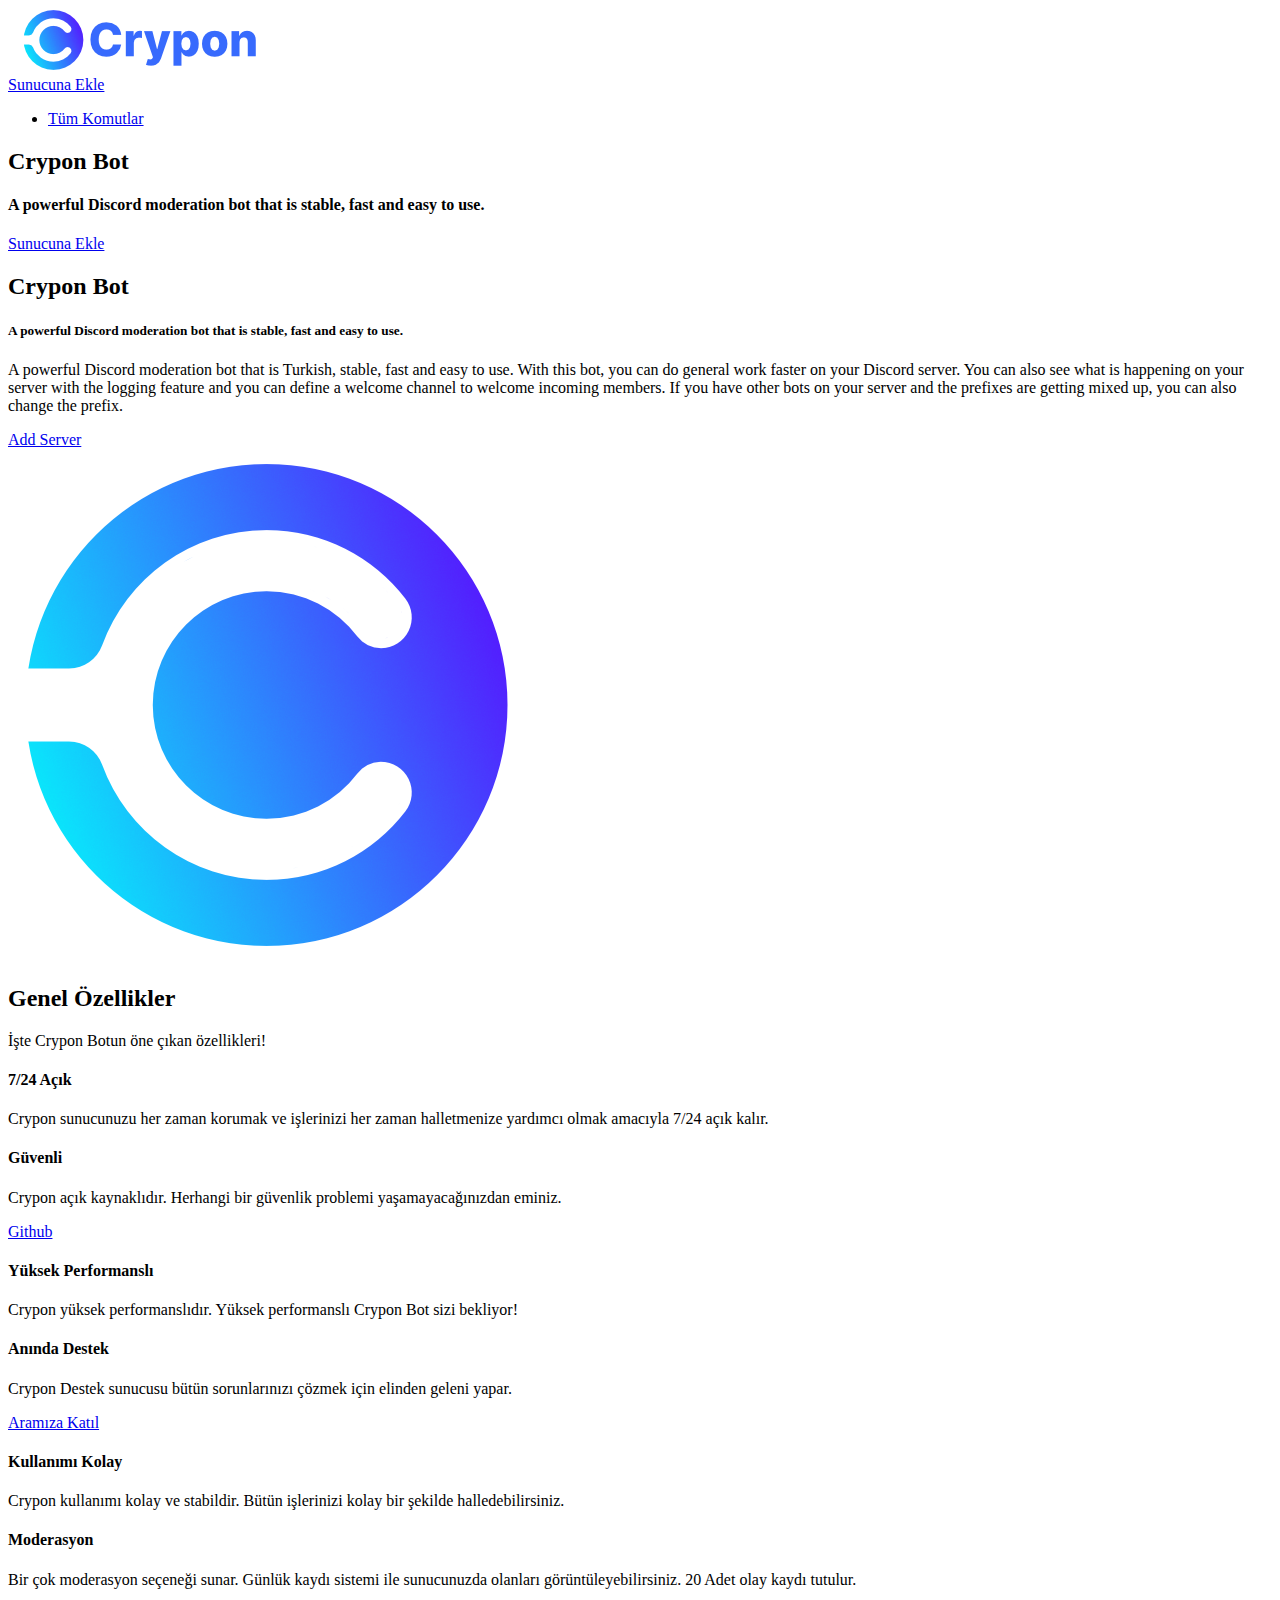
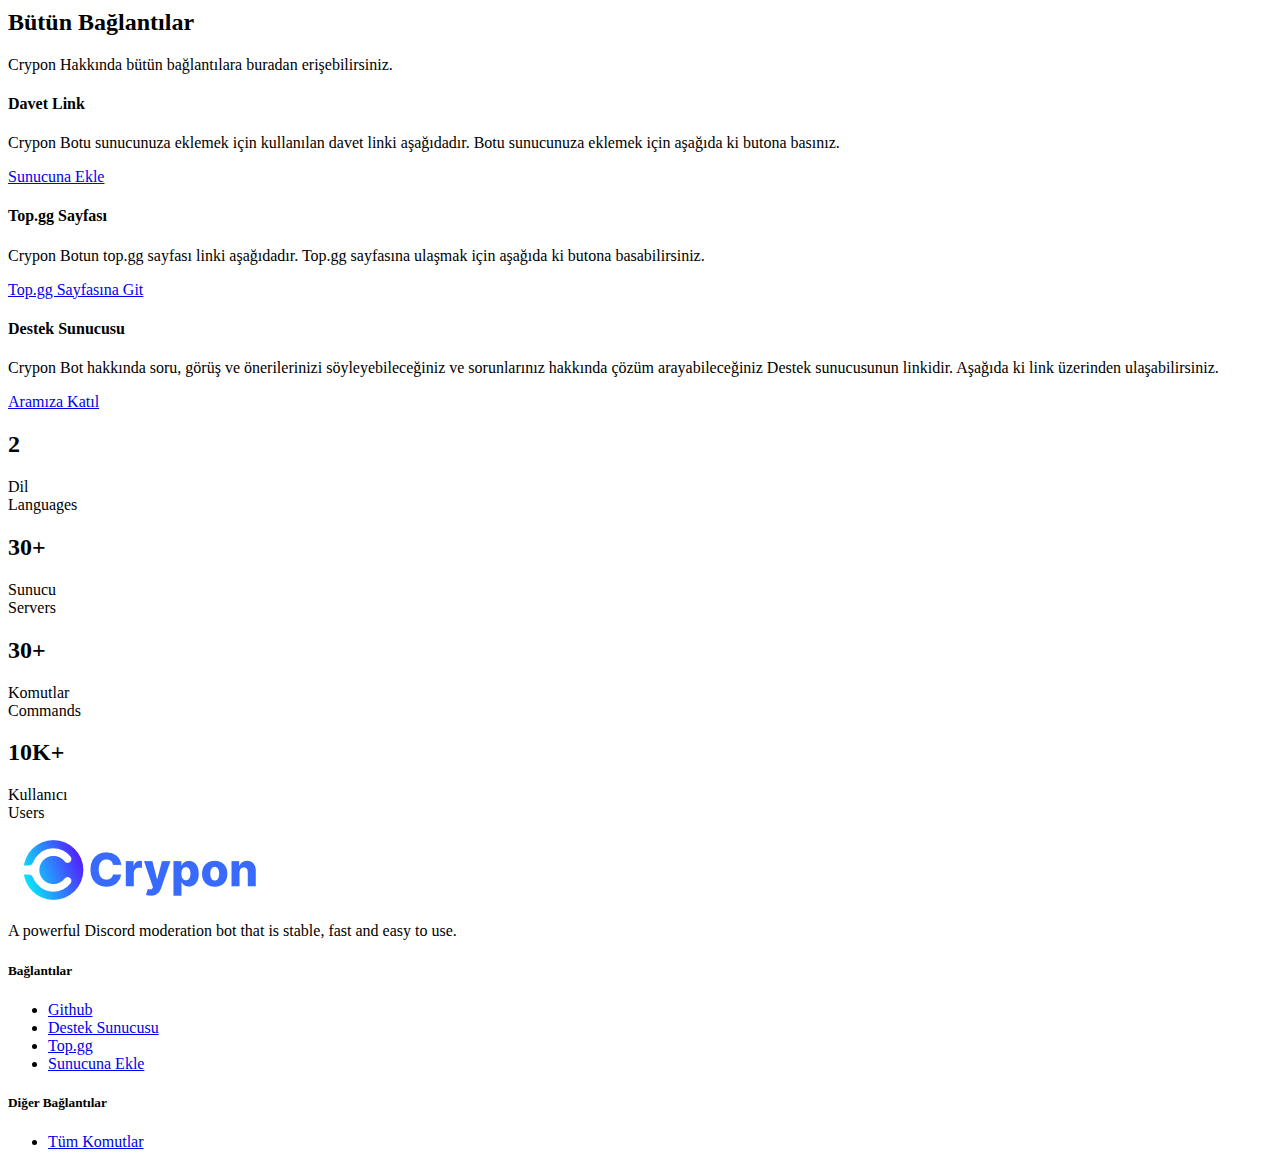
==== index.html @ 503f38f9 "Update index.html" ====
<!DOCTYPE html>
<html lang="tr">

<head>
	<title>Crypon </title>
	<meta charset="UTF-8">
	<meta name="description" content="Crypon Discord moderation bot web site">
	<meta name="author" content="Ali Yasin">
	<meta name="keywords" content="crypon, discordjs, discord, bot, discordbot, cryponbot, crypondiscordbot, cryponbotdiscord, discordjsbot, discordjsbot, crypondiscordjsbot", "discord-moderation-bot", "discord-moderation", "moderation-discord-bot">
	<meta name="viewport" content="width=device-width, initial-scale=1.0">
	<!-- Favicon -->
	<link href="img/favicon.ico" rel="shortcut icon" />

	<!-- Google Fonts -->
	<link href="https://fonts.googleapis.com/css?family=Lato" rel="stylesheet">

	<!-- Stylesheets -->
	<link rel="stylesheet" href="css/bootstrap.min.css" />
	<link rel="stylesheet" href="css/font-awesome.min.css" />
	<link rel="stylesheet" href="css/themify-icons.css" />
	<link rel="stylesheet" href="css/animate.css" />
	<link rel="stylesheet" href="css/owl.carousel.css" />
	<link rel="stylesheet" href="css/style.css" />


	<!--[if lt IE 9]>
	  <script src="https://oss.maxcdn.com/html5shiv/3.7.2/html5shiv.min.js"></script>
	  <script src="https://oss.maxcdn.com/respond/1.4.2/respond.min.js"></script>
	<![endif]-->

</head>

<body>
	<!-- Page Preloder -->
	<div id="preloder">
		<div class="loader"></div>
	</div>

	<!-- Header section -->
	<header class="header-section clearfix">
		<div class="container-fluid">
			<a href="index.html" class="site-logo">
				<img src="img/logo.png" alt="">
			</a>
			<div class="responsive-bar"><i class="fa fa-bars"></i></div>
			<a href="https://discord.com/oauth2/authorize?client_id=815184711416152094&scope=bot&permissions=8"
				class="site-btn">Sunucuna Ekle</a>
			<nav class="main-menu">
				<ul class="menu-list">
					<li><a href="komutlar.html">Tüm Komutlar</a></li>
				</ul>
			</nav>
		</div>
	</header>
	<!-- Header section end -->


	<!-- Hero section -->
	<section class="hero-section">
		<div class="container">
			<div class="row">
				<div class="col-md-6 hero-text">
					<h2><span>Crypon Bot</span><br></h2>
					<h4>A powerful Discord moderation bot that is stable, fast and easy to use.</h4>
					<form class="hero-subscribe-from">
						<a href="https://discord.com/oauth2/authorize?client_id=815184711416152094&scope=bot&permissions=8"
							class="site-btn sb-gradients">Sunucuna Ekle</a>
					</form>
				</div>
				<div class="col-md-6">
				</div>
			</div>
		</div>
	</section>
	<!-- Hero section end -->


	<!-- About section -->
	<section class="about-section spad">
		<div class="container">
			<div class="row">
				<div class="col-lg-4 offset-lg-6 about-text">
					<h2>Crypon Bot</h2>
					<h5>A powerful Discord moderation bot that is stable, fast and easy to use.</h5>
					<p>A powerful Discord moderation bot that is Turkish, stable, fast and easy to use. With this bot,
						you can do general work faster on your Discord server. You can also see what is happening on
						your server with the logging feature and you can define a welcome channel to welcome incoming
						members. If you have other bots on your server and the prefixes are getting mixed up, you can
						also change the prefix.</p>
					<a href="https://discord.com/oauth2/authorize?client_id=815184711416152094&scope=bot&permissions=8"
						class="site-btn sb-gradients sbg-line mt-5">Add Server</a>
				</div>
			</div>
			<div class="about-img">
				<img src="img/about-img.png" alt="">
			</div>
		</div>
	</section>
	<!-- About section end -->


	<!-- Features section -->
	<section class="features-section spad gradient-bg">
		<div class="container text-white">
			<div class="section-title text-center">
				<h2>Genel Özellikler</h2>
				<p>İşte Crypon Botun öne çıkan özellikleri!</p>
			</div>
			<div class="row">
				<!-- feature -->
				<div class="col-md-6 col-lg-4 feature">
					<i class="ti-mobile"></i>
					<div class="feature-content">
						<h4>7/24 Açık</h4>
						<p>Crypon sunucunuzu her zaman korumak ve işlerinizi her zaman halletmenize yardımcı olmak
							amacıyla 7/24 açık kalır. </p>
					</div>
				</div>
				<!-- feature -->
				<div class="col-md-6 col-lg-4 feature">
					<i class="ti-shield"></i>
					<div class="feature-content">
						<h4>Güvenli</h4>
						<p>Crypon açık kaynaklıdır. Herhangi bir güvenlik problemi yaşamayacağınızdan eminiz.</p>
						<a href="https://github.com/aliyasiny65/crypon-discord-bot" class="readmore">Github</a>
					</div>
				</div>
				<!-- feature -->
				<div class="col-md-6 col-lg-4 feature">
					<i class="ti-wallet"></i>
					<div class="feature-content">
						<h4>Yüksek Performanslı</h4>
						<p>Crypon yüksek performanslıdır. Yüksek performanslı Crypon Bot sizi bekliyor! </p>
					</div>
				</div>
				<!-- feature -->
				<div class="col-md-6 col-lg-4 feature">
					<i class="ti-headphone-alt"></i>
					<div class="feature-content">
						<h4>Anında Destek</h4>
						<p>Crypon Destek sunucusu bütün sorunlarınızı çözmek için elinden geleni yapar. </p>
						<a href="https://discord.gg/AHfPcmjVpH" class="readmore">Aramıza Katıl</a>
					</div>
				</div>
				<!-- feature -->
				<div class="col-md-6 col-lg-4 feature">
					<i class="ti-reload"></i>
					<div class="feature-content">
						<h4>Kullanımı Kolay</h4>
						<p>Crypon kullanımı kolay ve stabildir. Bütün işlerinizi kolay bir şekilde halledebilirsiniz.
						</p>
					</div>
				</div>
				<!-- feature -->
				<div class="col-md-6 col-lg-4 feature">
					<i class="ti-panel"></i>
					<div class="feature-content">
						<h4>Moderasyon</h4>
						<p>Bir çok moderasyon seçeneği sunar. Günlük kaydı sistemi ile sunucunuzda olanları
							görüntüleyebilirsiniz. 20 Adet olay kaydı tutulur. </p>
					</div>
				</div>
			</div>
		</div>
	</section>
	<!-- Features section end -->


	<!-- Process section -->
	<section class="process-section spad">
		<div class="container">
			<div class="section-title text-center">
				<h2>Bütün Bağlantılar</h2>
				<p>Crypon Hakkında bütün bağlantılara buradan erişebilirsiniz. </p>
			</div>
			<div class="row">
				<div class="col-md-4 process">
					<div class="process-step">
						<h4>Davet Link</h4>
						<p>Crypon Botu sunucunuza eklemek için kullanılan davet linki aşağıdadır. Botu sunucunuza
							eklemek için aşağıda ki butona basınız. </p>
						<a href="https://discord.com/oauth2/authorize?client_id=815184711416152094&scope=bot&permissions=8"
							class="site-btn sb-gradients sbg-line mt-5">Sunucuna Ekle</a>
					</div>
				</div>
				<div class="col-md-4 process">
					<div class="process-step">
						<h4>Top.gg Sayfası</h4>
						<p>Crypon Botun top.gg sayfası linki aşağıdadır. Top.gg sayfasına ulaşmak için aşağıda ki butona
							basabilirsiniz. </p>
						<a href="https://top.gg/bot/815184711416152094"
							class="site-btn sb-gradients sbg-line mt-5">Top.gg Sayfasına Git</a>
					</div>
				</div>
				<div class="col-md-4 process">
					<div class="process-step">
						<h4>Destek Sunucusu</h4>
						<p>Crypon Bot hakkında soru, görüş ve önerilerinizi söyleyebileceğiniz ve sorunlarınız hakkında
							çözüm arayabileceğiniz Destek sunucusunun linkidir. Aşağıda ki link üzerinden
							ulaşabilirsiniz.</p>
						<a href="https://discord.gg/AHfPcmjVpH" class="site-btn sb-gradients sbg-line mt-5">Aramıza
							Katıl</a>
					</div>
				</div>
			</div>
		</div>
	</section>
	<!-- Process section end -->


	<!-- Fact section -->
	<section class="fact-section gradient-bg">
		<div class="container">
			<div class="row">
				<div class="col-sm-6 col-md-6 col-lg-3">
					<div class="fact">
						<h2>2</h2>
						<p>Dil <br> Languages</p>
						<i class="ti-basketball"></i>
					</div>
				</div>
				<div class="col-sm-6 col-md-6 col-lg-3">
					<div class="fact">
						<h2>30+</h2>
						<p>Sunucu <br> Servers</p>
						<i class="ti-panel"></i>
					</div>
				</div>
				<div class="col-sm-6 col-md-6 col-lg-3">
					<div class="fact">
						<h2>30+</h2>
						<p>Komutlar <br> Commands</p>
						<i class="ti-stats-up"></i>
					</div>
				</div>
				<div class="col-sm-6 col-md-6 col-lg-3">
					<div class="fact">
						<h2>10K+</h2>
						<p>Kullanıcı <br> Users</p>
						<i class="ti-user"></i>
					</div>
				</div>
			</div>
		</div>
	</section>
	<!-- Fact section end -->

	<!-- Footer section -->
	<footer class="footer-section">
		<div class="container">
			<div class="row spad">
				<div class="col-md-4 col-lg-3 footer-widget">
					<img src="img/logo.png" class="mb-5" alt="">
					<p>A powerful Discord moderation bot that is stable, fast and easy to use.</p>
				</div>
				<div class="col-md-6 col-lg-2 offset-lg-1 footer-widget">
					<h5 class="widget-title">Bağlantılar</h5>
					<ul>
						<li><a href="https://github.com/aliyasiny65/crypon-discord-bot">Github</a></li>
						<li><a href="https://discord.gg/AHfPcmjVpH">Destek Sunucusu</a></li>
						<li><a href="https://top.gg/bot/815184711416152094">Top.gg</a></li>
						<li><a
								href="https://discord.com/oauth2/authorize?client_id=815184711416152094&scope=bot&permissions=8">Sunucuna
								Ekle</a></li>
					</ul>
				</div>
				<div class="col-md-6 col-lg-2 offset-lg-1 footer-widget">
					<h5 class="widget-title">Diğer Bağlantılar</h5>
					<ul>
						<li><a href="komutlar.html">Tüm Komutlar</a></li>
					</ul>
				</div>
			</div>
		</div>
		</div>
	</footer>


	<!--====== Javascripts & Jquery ======-->
	<script src="js/jquery-3.2.1.min.js"></script>
	<script src="js/owl.carousel.min.js"></script>
	<script src="js/main.js"></script>
</body>

</html>
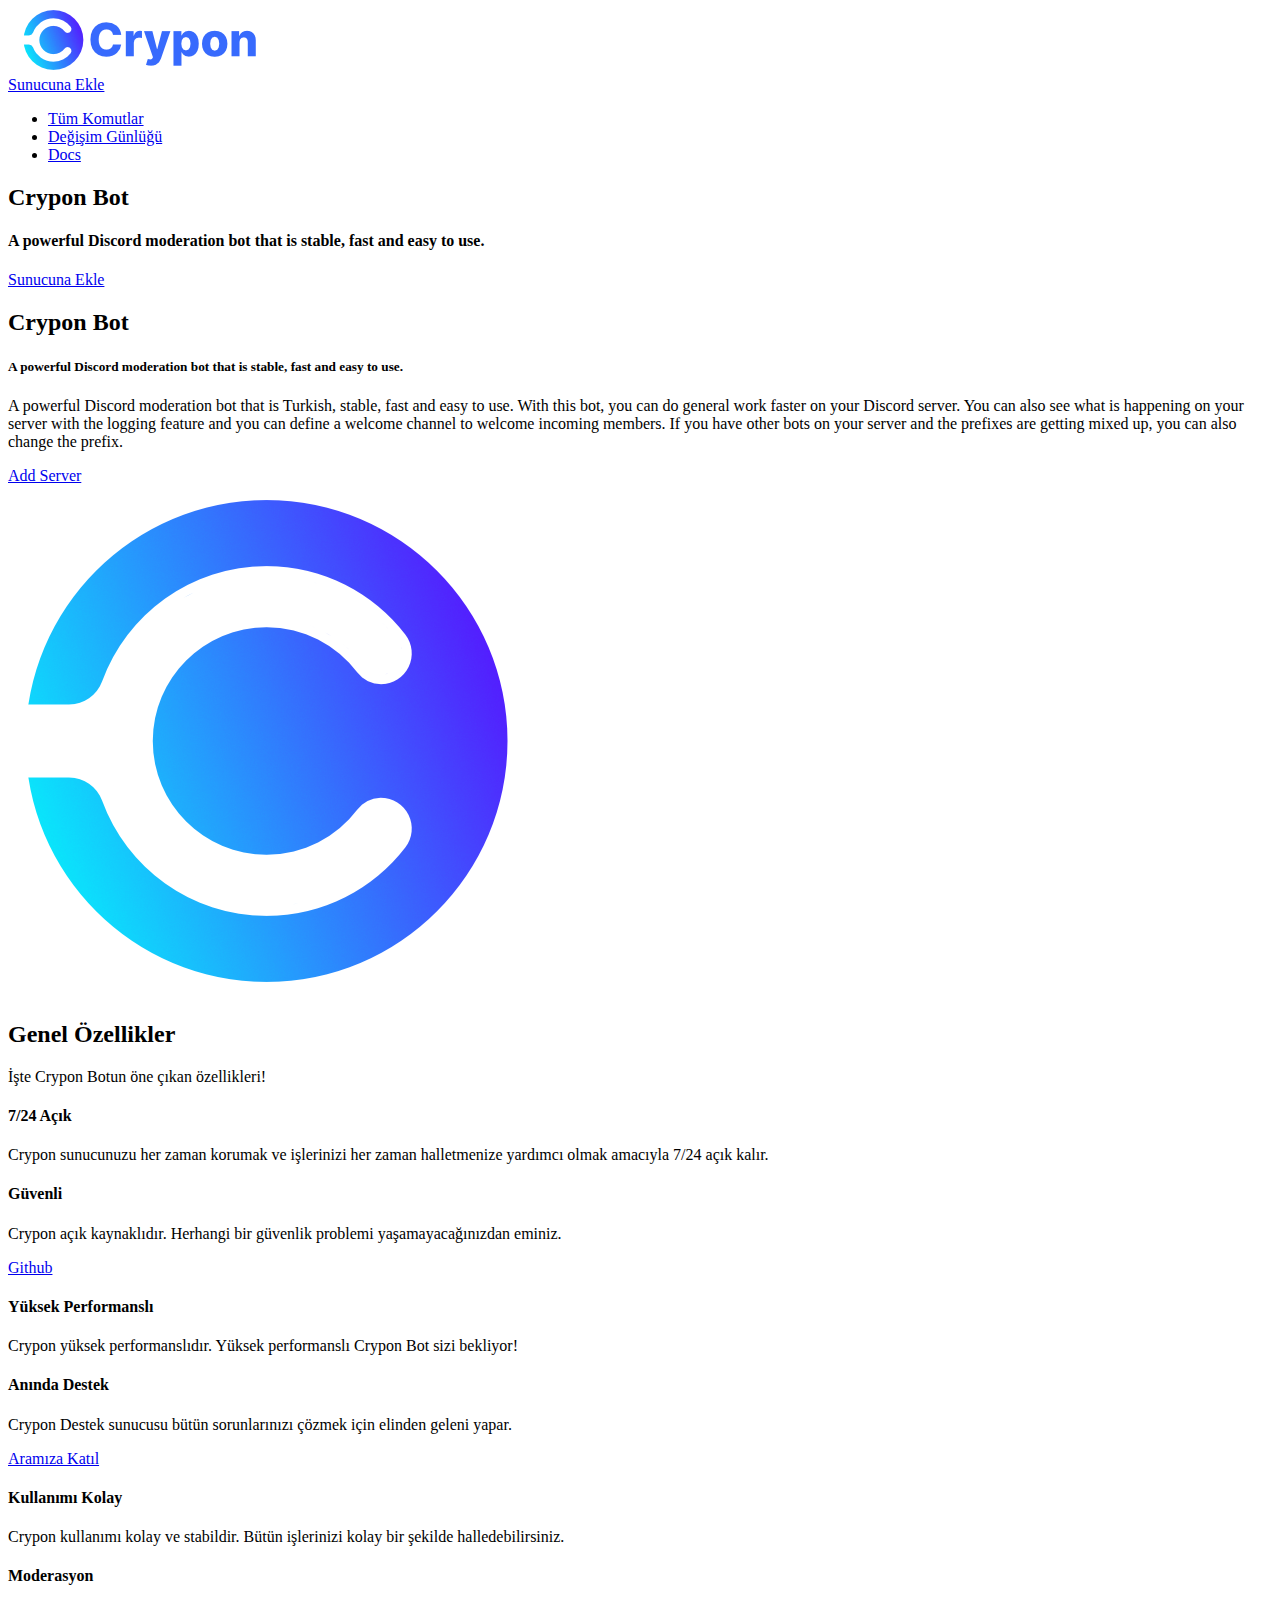
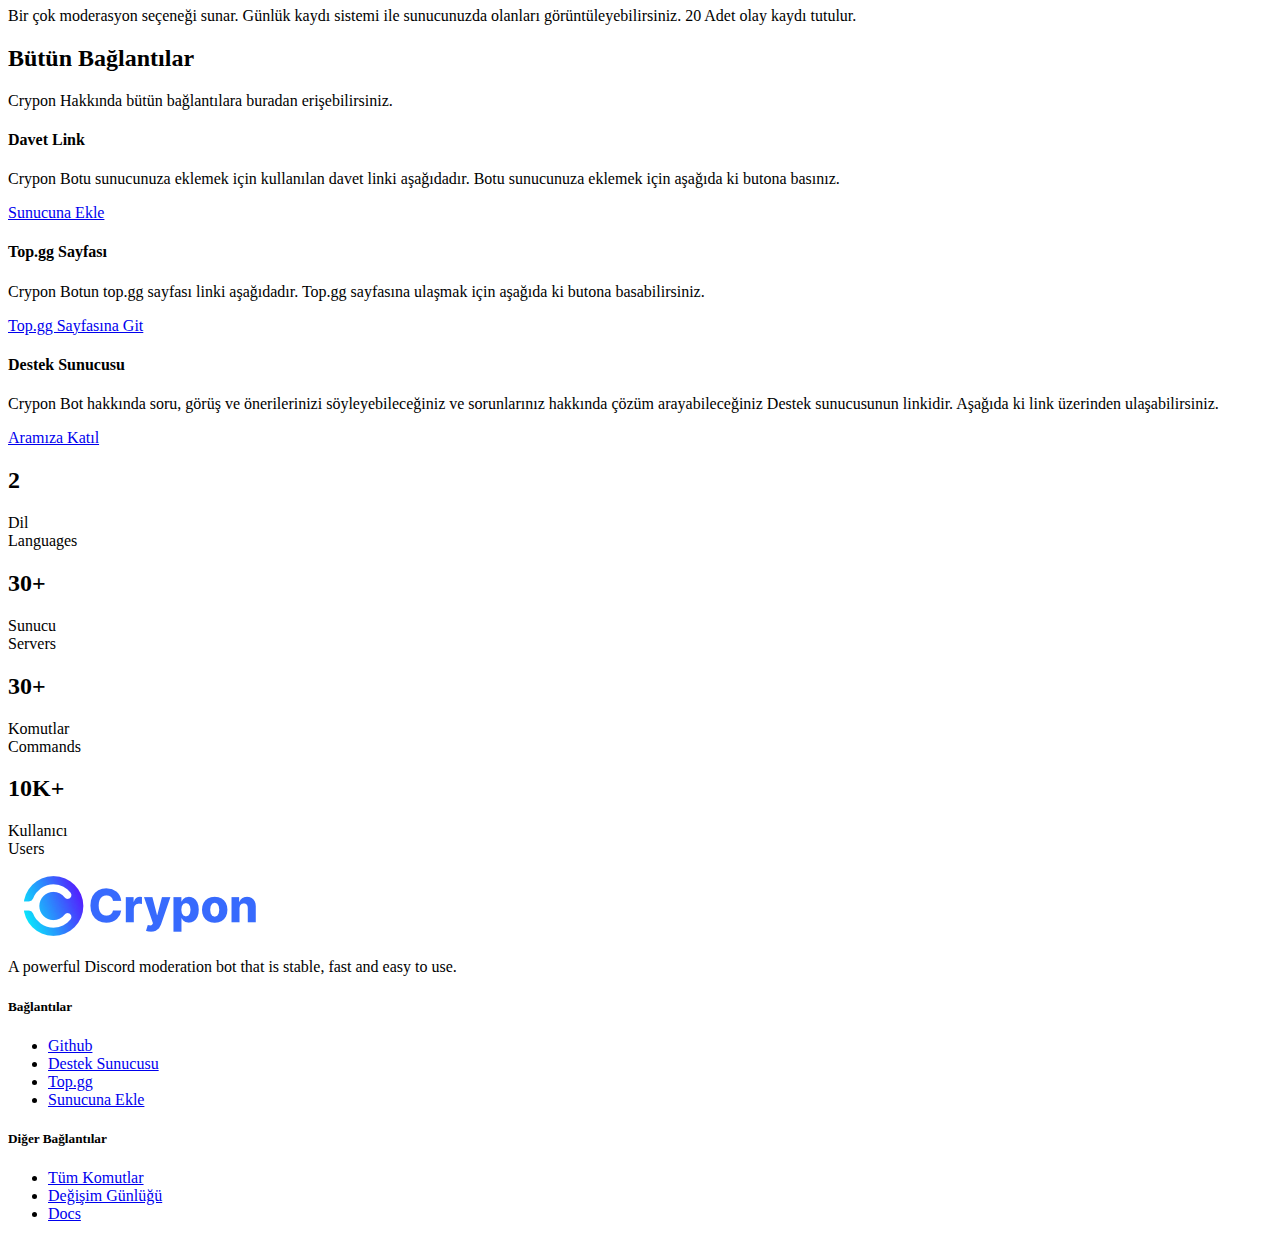
==== commit 6e64a6dd: "Update index.html" ====
--- a/index.html
+++ b/index.html
@@ -48,6 +48,8 @@
 			<nav class="main-menu">
 				<ul class="menu-list">
 					<li><a href="komutlar.html">Tüm Komutlar</a></li>
+					<li><a href="yenilikler.html">Değişim Günlüğü</a></li>
+					<li><a href="docs.html">Docs</a></li>
 				</ul>
 			</nav>
 		</div>
@@ -268,6 +270,8 @@
 					<h5 class="widget-title">Diğer Bağlantılar</h5>
 					<ul>
 						<li><a href="komutlar.html">Tüm Komutlar</a></li>
+						<li><a href="yenilikler.html">Değişim Günlüğü</a></li>
+						<li><a href="docs.html">Docs</a></li>
 					</ul>
 				</div>
 			</div>
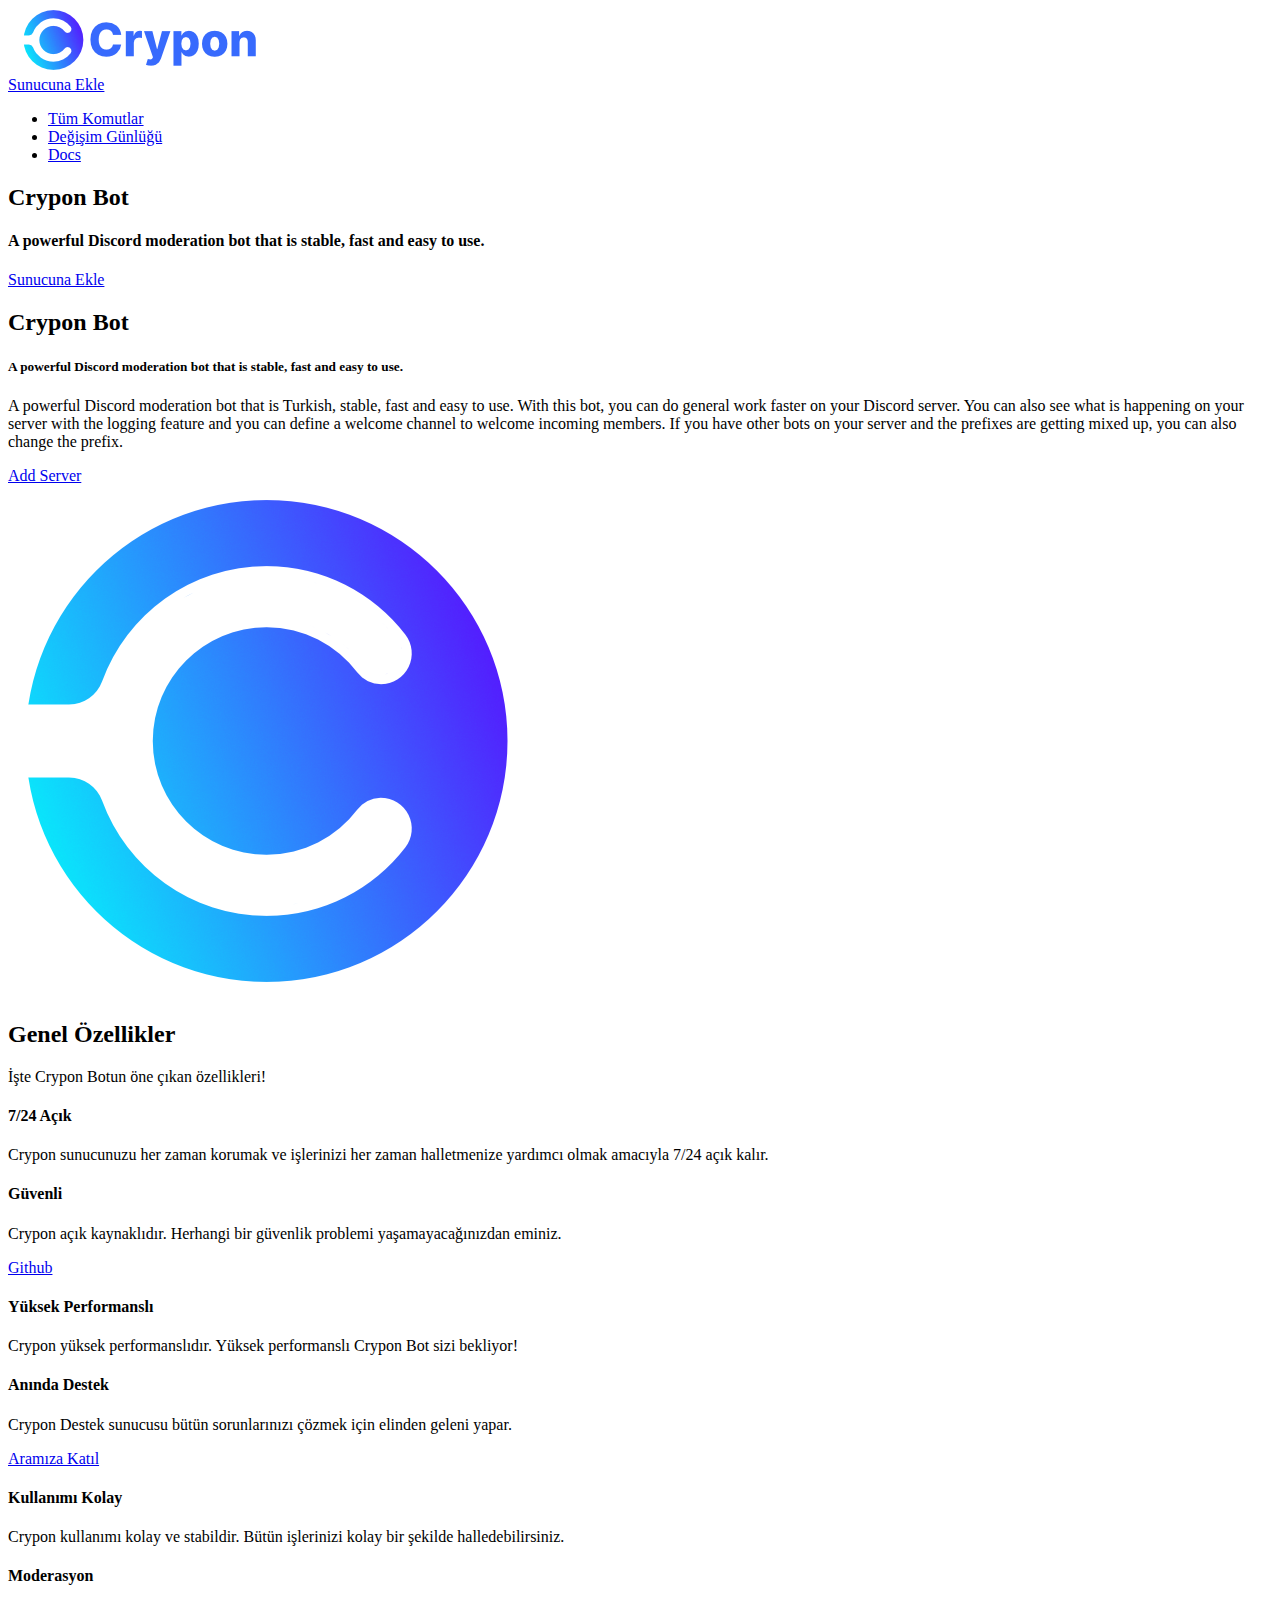
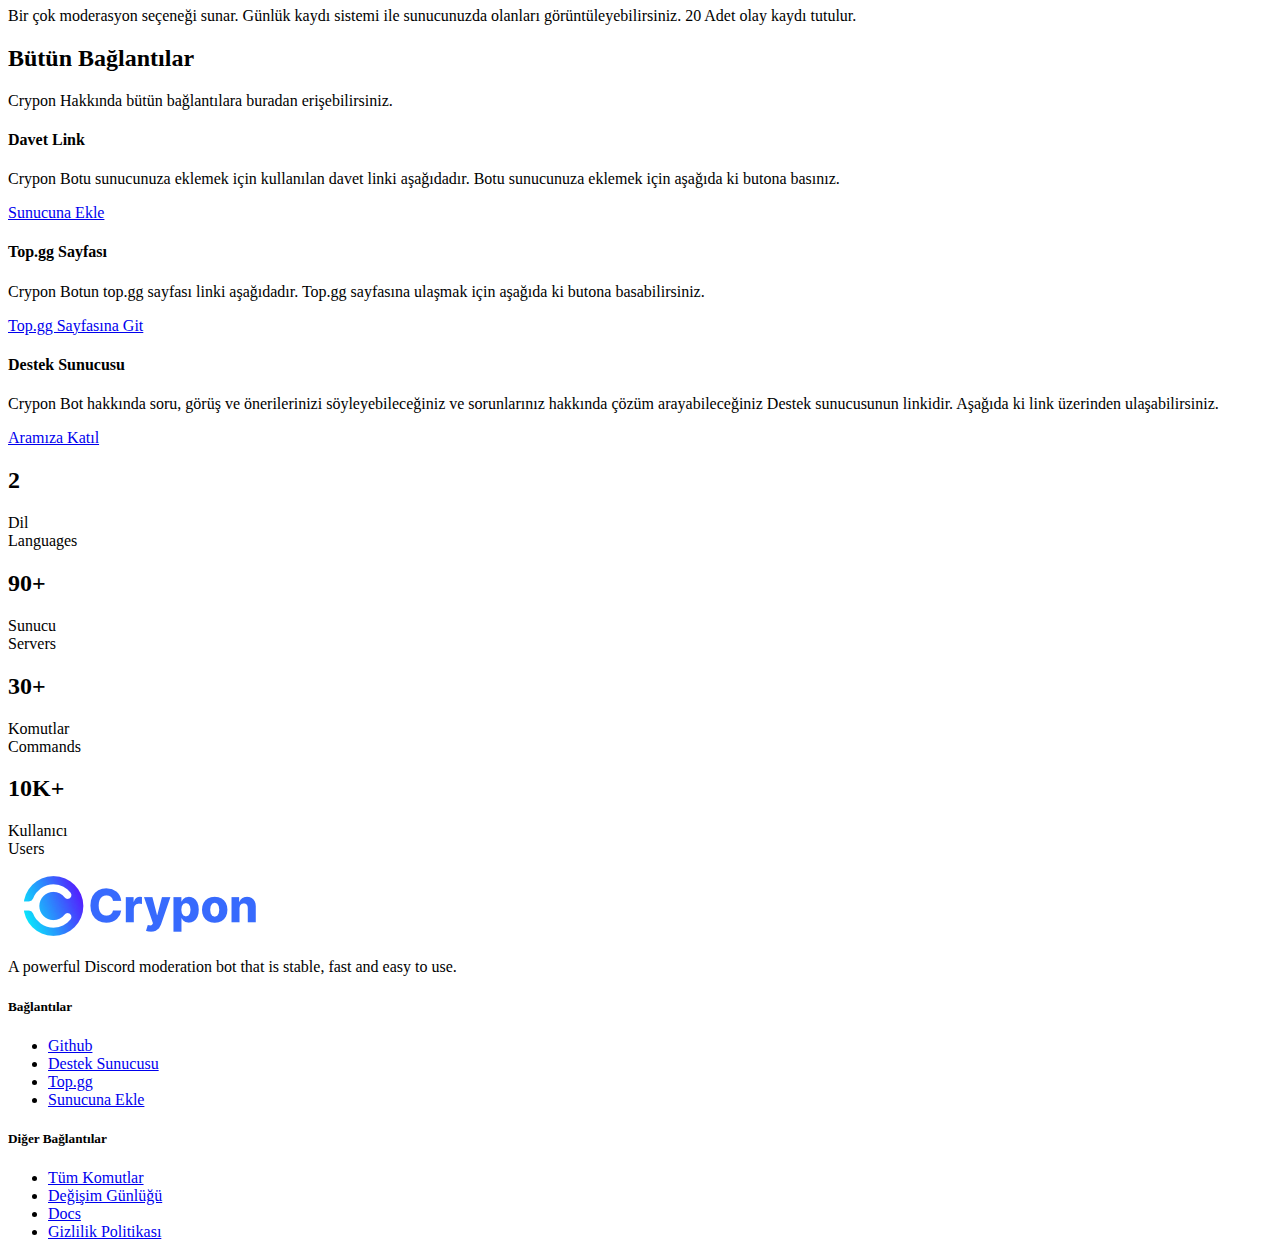
==== commit 7f017cb9: "Update index.html" ====
--- a/index.html
+++ b/index.html
@@ -223,7 +223,7 @@
 				</div>
 				<div class="col-sm-6 col-md-6 col-lg-3">
 					<div class="fact">
-						<h2>30+</h2>
+						<h2>90+</h2>
 						<p>Sunucu <br> Servers</p>
 						<i class="ti-panel"></i>
 					</div>
@@ -272,6 +272,7 @@
 						<li><a href="komutlar.html">Tüm Komutlar</a></li>
 						<li><a href="yenilikler.html">Değişim Günlüğü</a></li>
 						<li><a href="docs.html">Docs</a></li>
+						<li><a href="gizlilik.html">Gizlilik Politikası</a></li>
 					</ul>
 				</div>
 			</div>
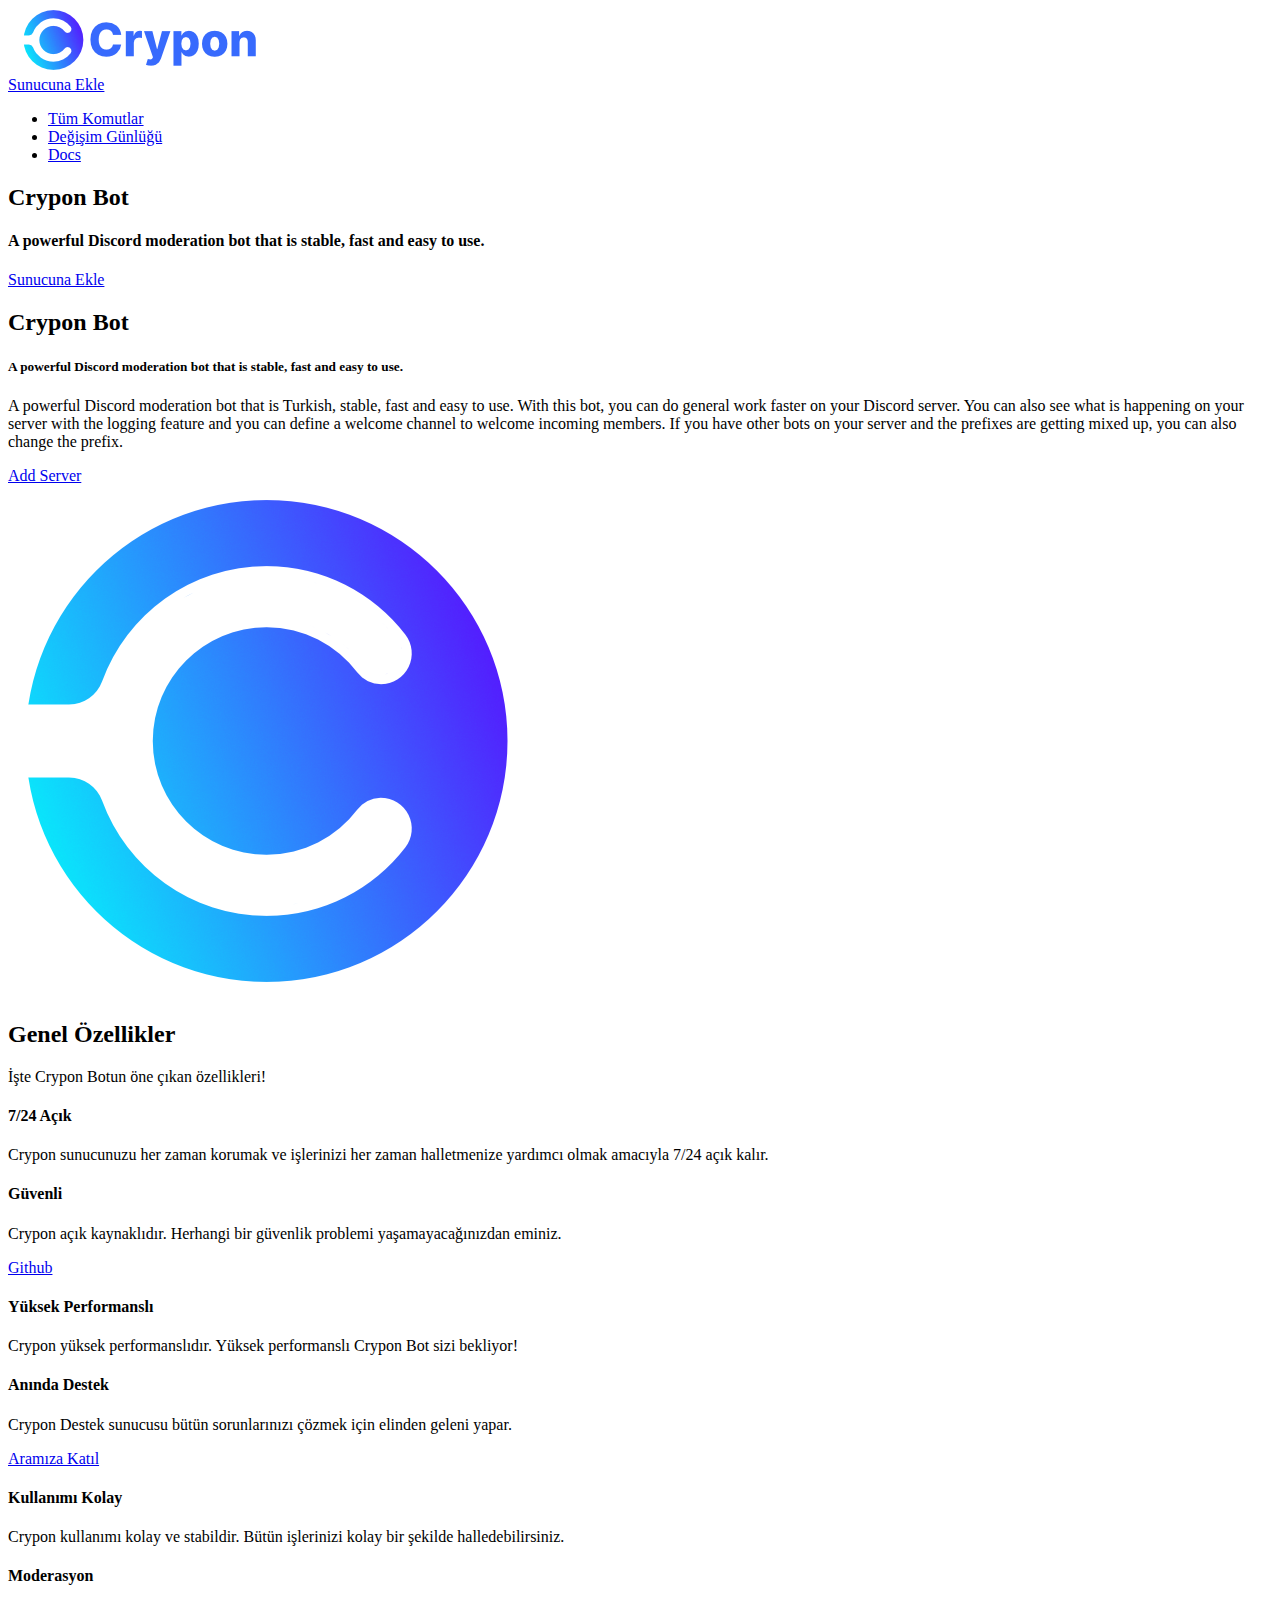
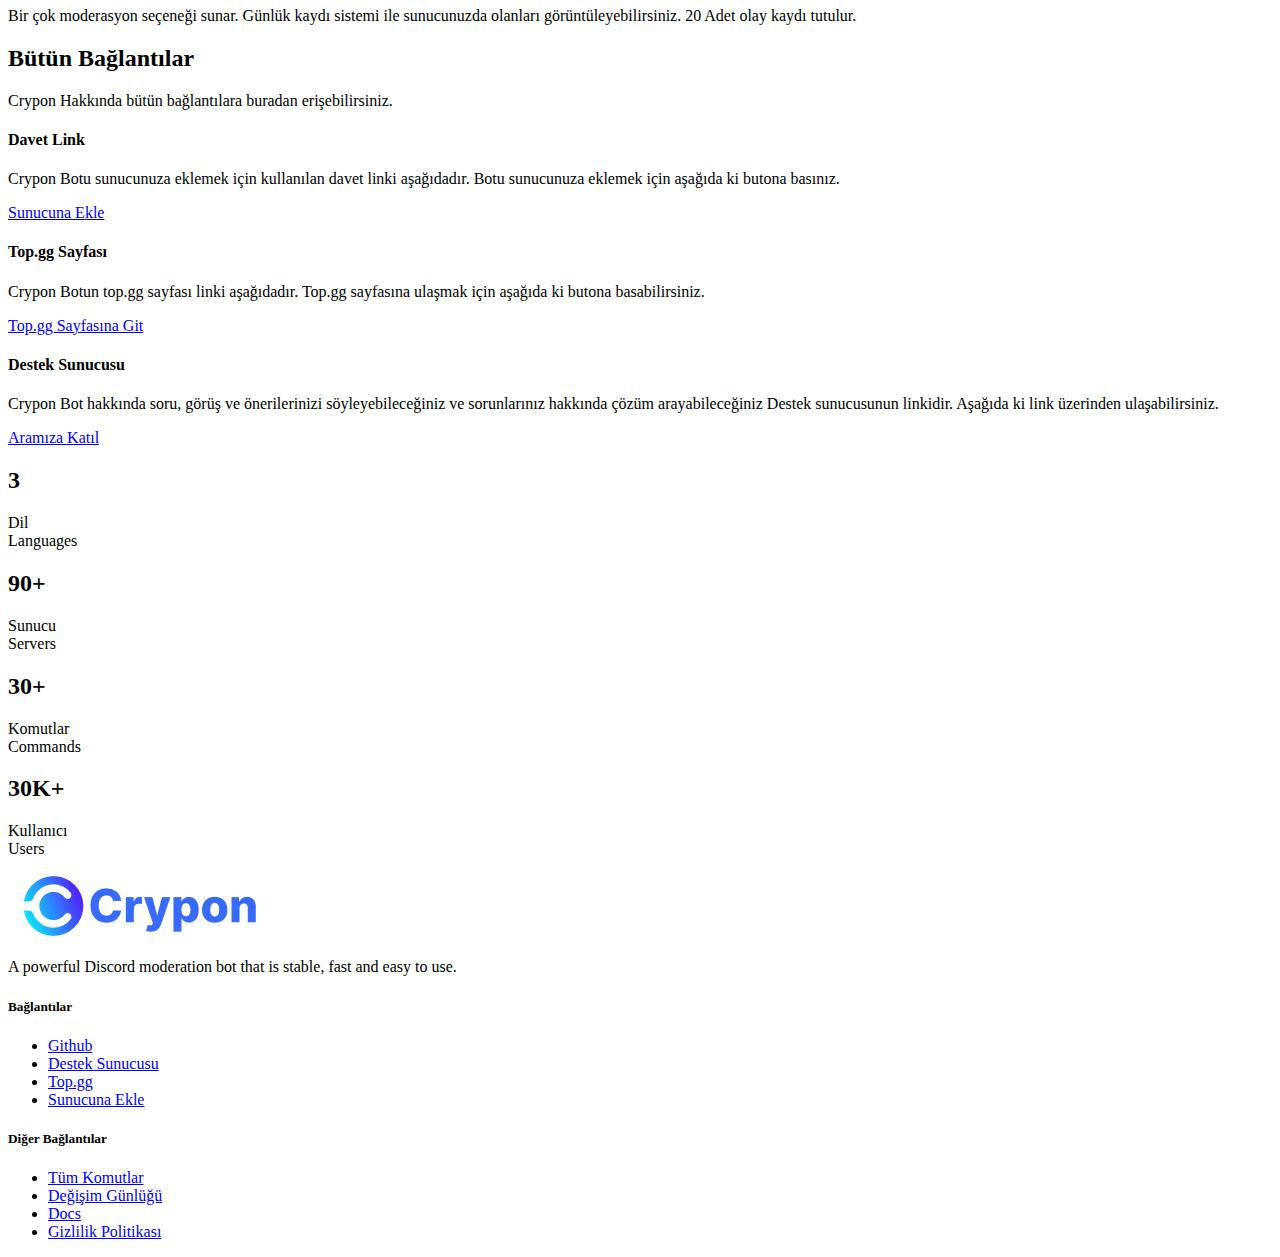
==== commit ff64b894: "Update index.html" ====
--- a/index.html
+++ b/index.html
@@ -1,6 +1,23 @@
 <!DOCTYPE html>
 <html lang="tr">
 
+<head>
+<!-- Yandex.Metrika counter -->
+<script type="text/javascript" >
+   (function(m,e,t,r,i,k,a){m[i]=m[i]||function(){(m[i].a=m[i].a||[]).push(arguments)};
+   m[i].l=1*new Date();k=e.createElement(t),a=e.getElementsByTagName(t)[0],k.async=1,k.src=r,a.parentNode.insertBefore(k,a)})
+   (window, document, "script", "https://mc.yandex.ru/metrika/tag.js", "ym");
+
+   ym(83238580, "init", {
+        clickmap:true,
+        trackLinks:true,
+        accurateTrackBounce:true
+   });
+</script>
+<noscript><div><img src="https://mc.yandex.ru/watch/83238580" style="position:absolute; left:-9999px;" alt="" /></div></noscript>
+<!-- /Yandex.Metrika counter -->
+</head>
+	
 <head>
 	<title>Crypon </title>
 	<meta charset="UTF-8">
@@ -200,7 +217,7 @@
 						<p>Crypon Bot hakkında soru, görüş ve önerilerinizi söyleyebileceğiniz ve sorunlarınız hakkında
 							çözüm arayabileceğiniz Destek sunucusunun linkidir. Aşağıda ki link üzerinden
 							ulaşabilirsiniz.</p>
-						<a href="https://discord.gg/AHfPcmjVpH" class="site-btn sb-gradients sbg-line mt-5">Aramıza
+						<a href="https://discord.gg/z2nKKDn8ym" class="site-btn sb-gradients sbg-line mt-5">Aramıza
 							Katıl</a>
 					</div>
 				</div>
@@ -216,7 +233,7 @@
 			<div class="row">
 				<div class="col-sm-6 col-md-6 col-lg-3">
 					<div class="fact">
-						<h2>2</h2>
+						<h2>3</h2>
 						<p>Dil <br> Languages</p>
 						<i class="ti-basketball"></i>
 					</div>
@@ -237,7 +254,7 @@
 				</div>
 				<div class="col-sm-6 col-md-6 col-lg-3">
 					<div class="fact">
-						<h2>10K+</h2>
+						<h2>30K+</h2>
 						<p>Kullanıcı <br> Users</p>
 						<i class="ti-user"></i>
 					</div>
@@ -259,7 +276,7 @@
 					<h5 class="widget-title">Bağlantılar</h5>
 					<ul>
 						<li><a href="https://github.com/aliyasiny65/crypon-discord-bot">Github</a></li>
-						<li><a href="https://discord.gg/AHfPcmjVpH">Destek Sunucusu</a></li>
+						<li><a href="https://discord.gg/z2nKKDn8ym">Destek Sunucusu</a></li>
 						<li><a href="https://top.gg/bot/815184711416152094">Top.gg</a></li>
 						<li><a
 								href="https://discord.com/oauth2/authorize?client_id=815184711416152094&scope=bot&permissions=8">Sunucuna
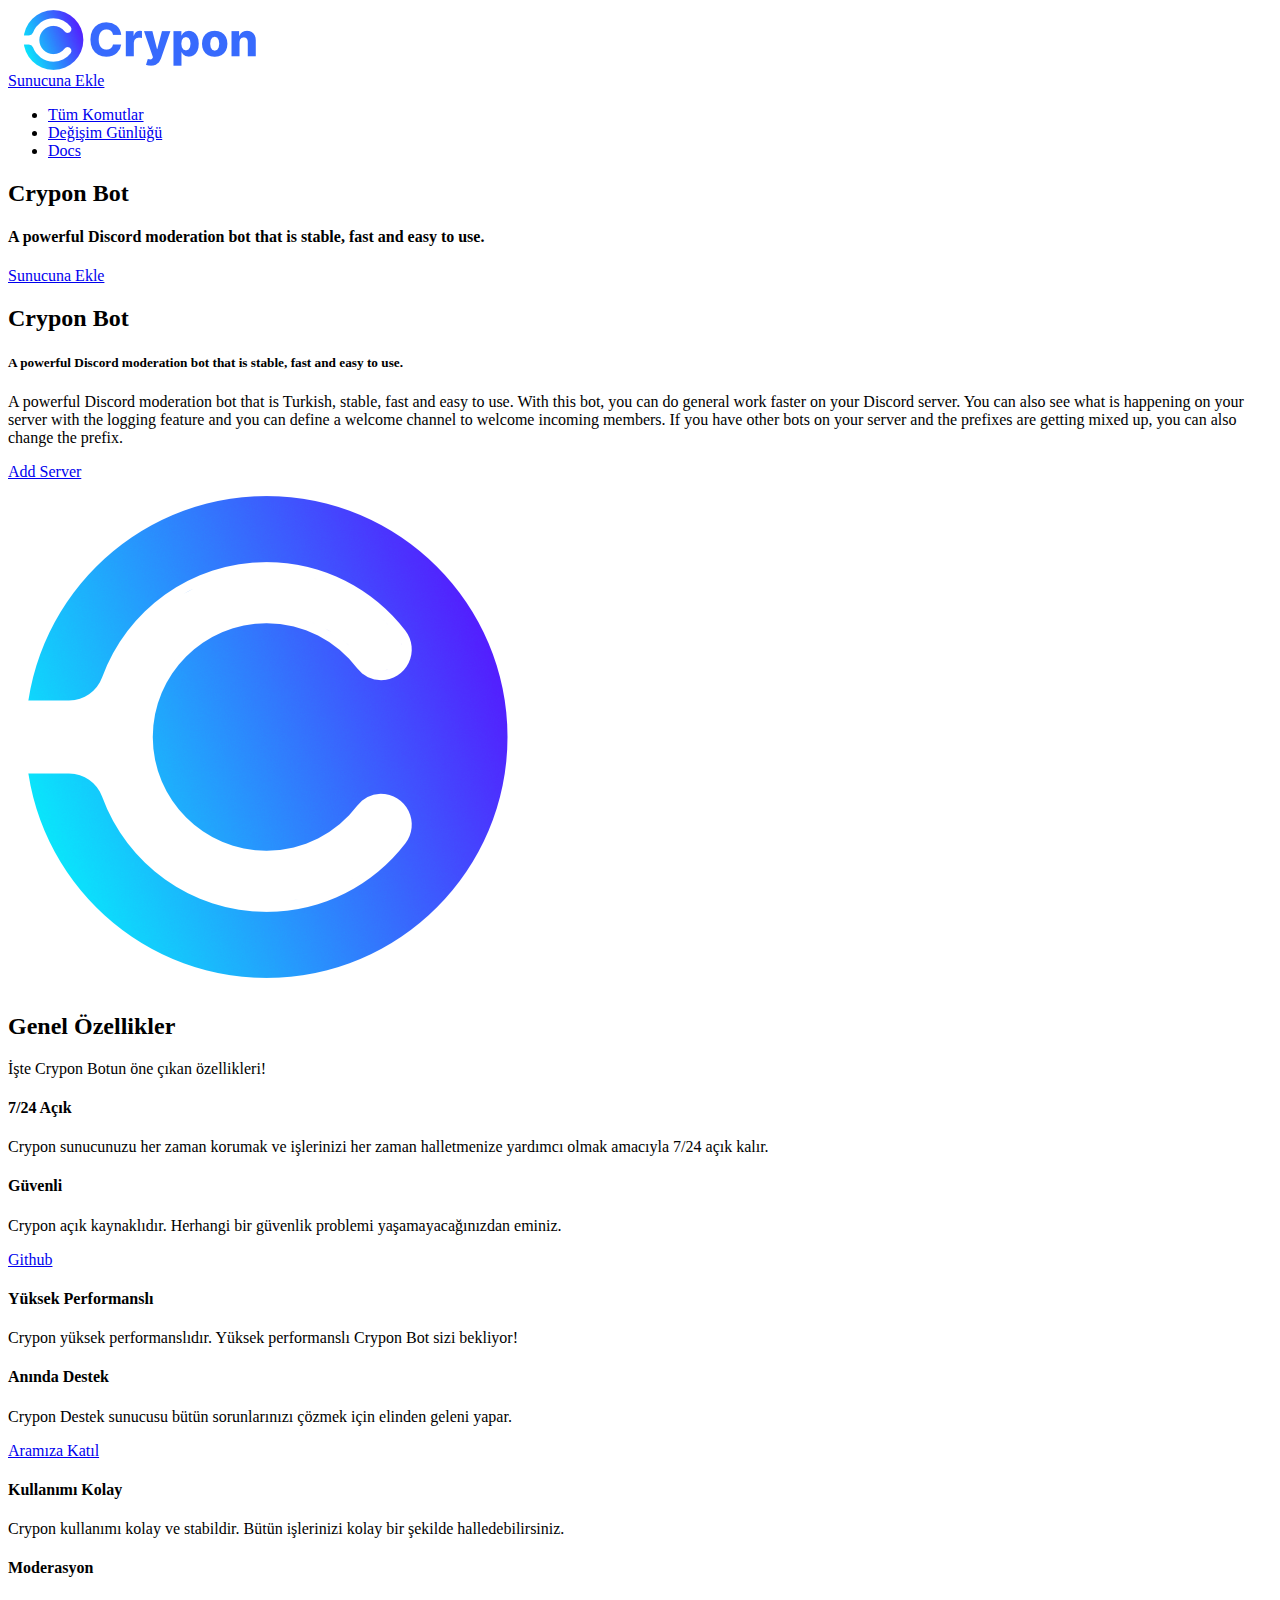
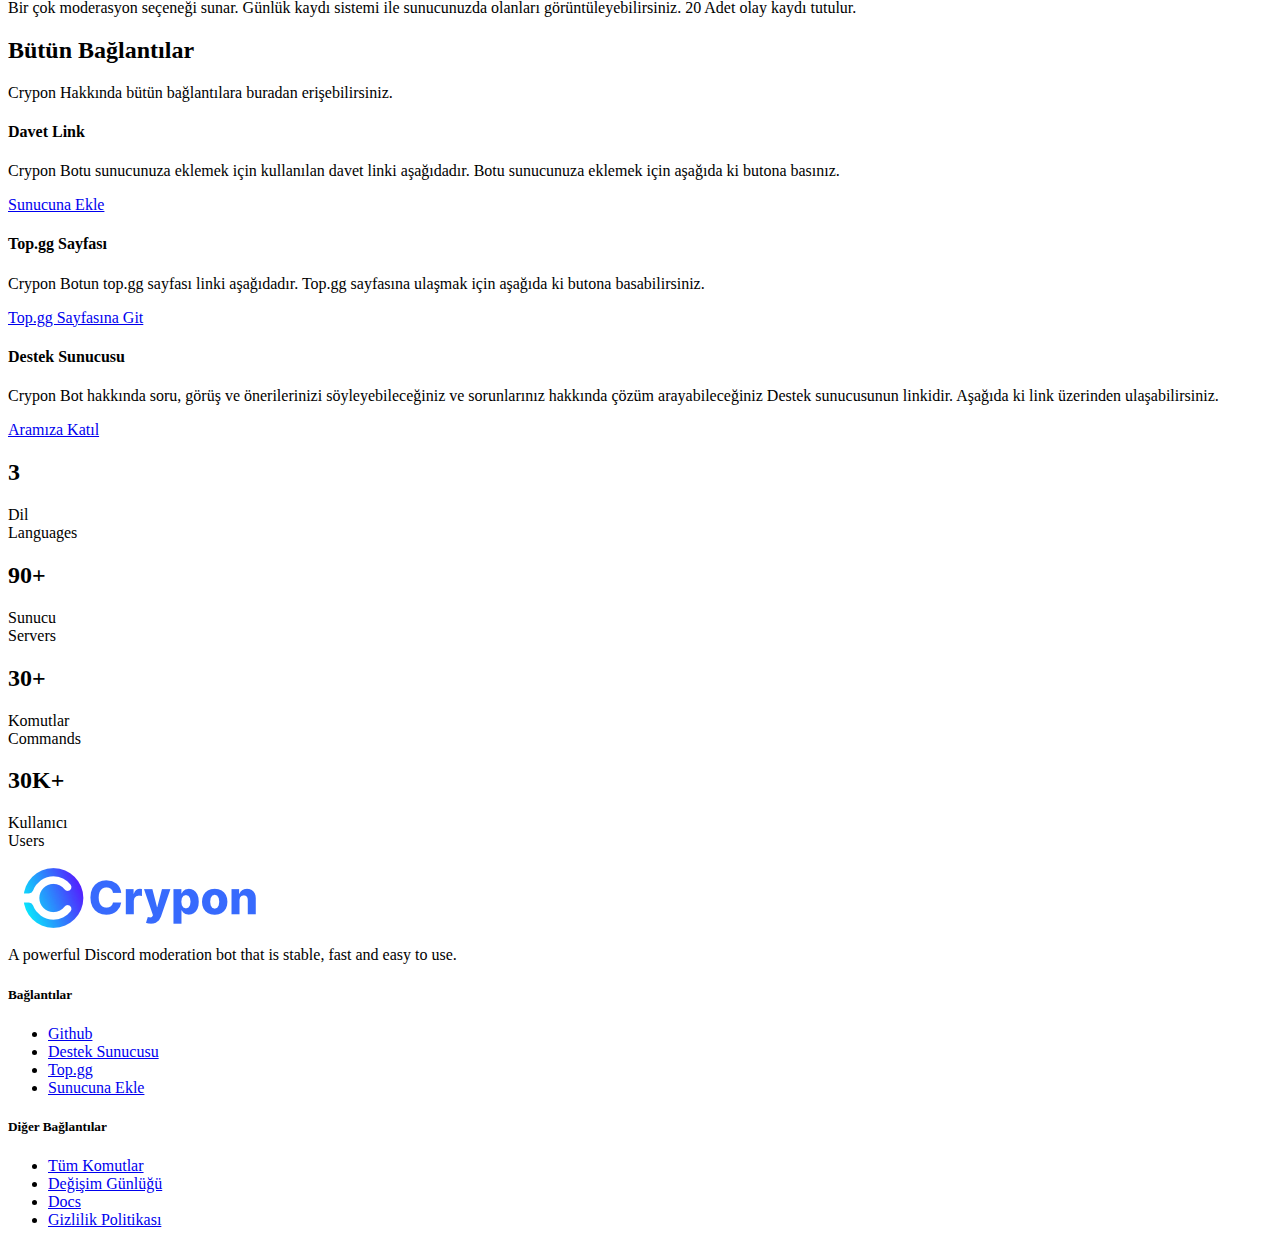
==== commit a2da7f7d: "Update index.html" ====
--- a/index.html
+++ b/index.html
@@ -1,6 +1,6 @@
+<meta name="yandex-verification" content="cb73f47734c90372" />
 <!DOCTYPE html>
 <html lang="tr">
-
 <head>
 <!-- Yandex.Metrika counter -->
 <script type="text/javascript" >
@@ -158,7 +158,7 @@
 					<div class="feature-content">
 						<h4>Anında Destek</h4>
 						<p>Crypon Destek sunucusu bütün sorunlarınızı çözmek için elinden geleni yapar. </p>
-						<a href="https://discord.gg/AHfPcmjVpH" class="readmore">Aramıza Katıl</a>
+						<a href="https://discord.gg/z2nKKDn8ym" class="readmore">Aramıza Katıl</a>
 					</div>
 				</div>
 				<!-- feature -->
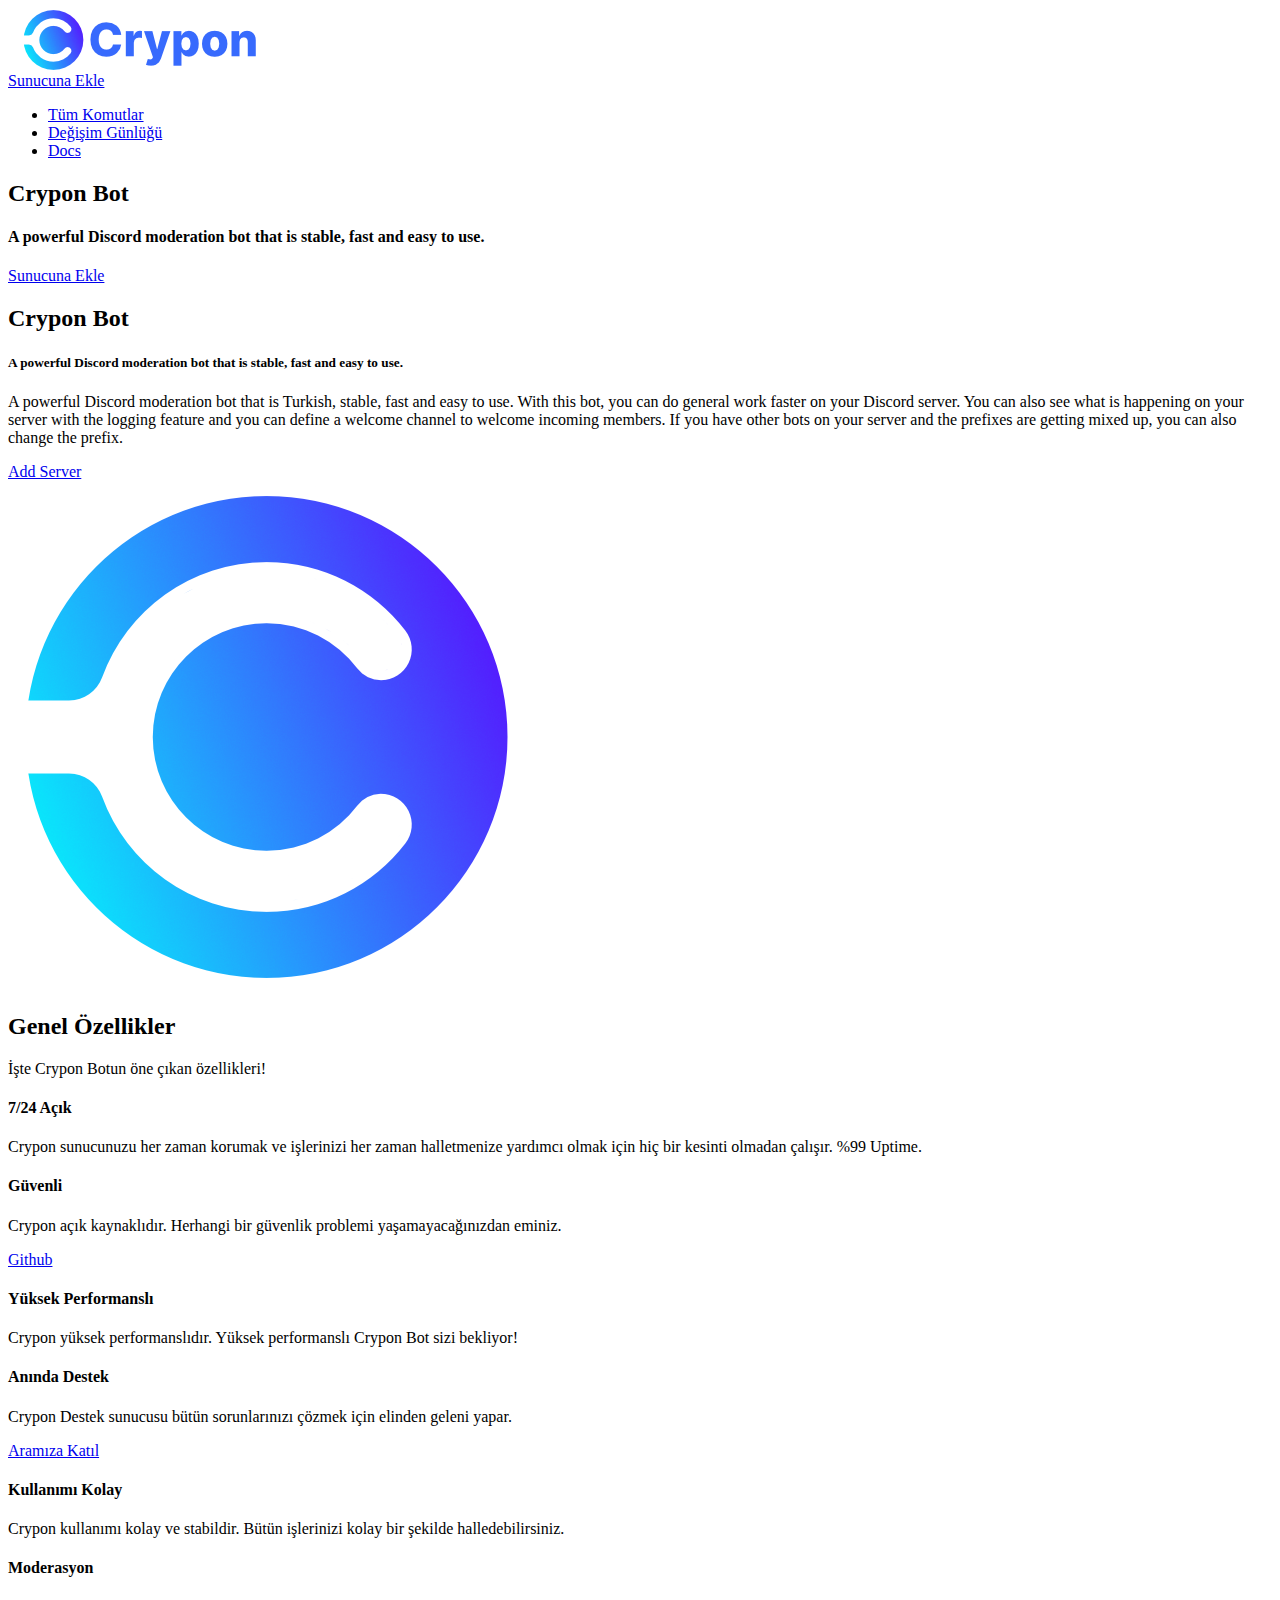
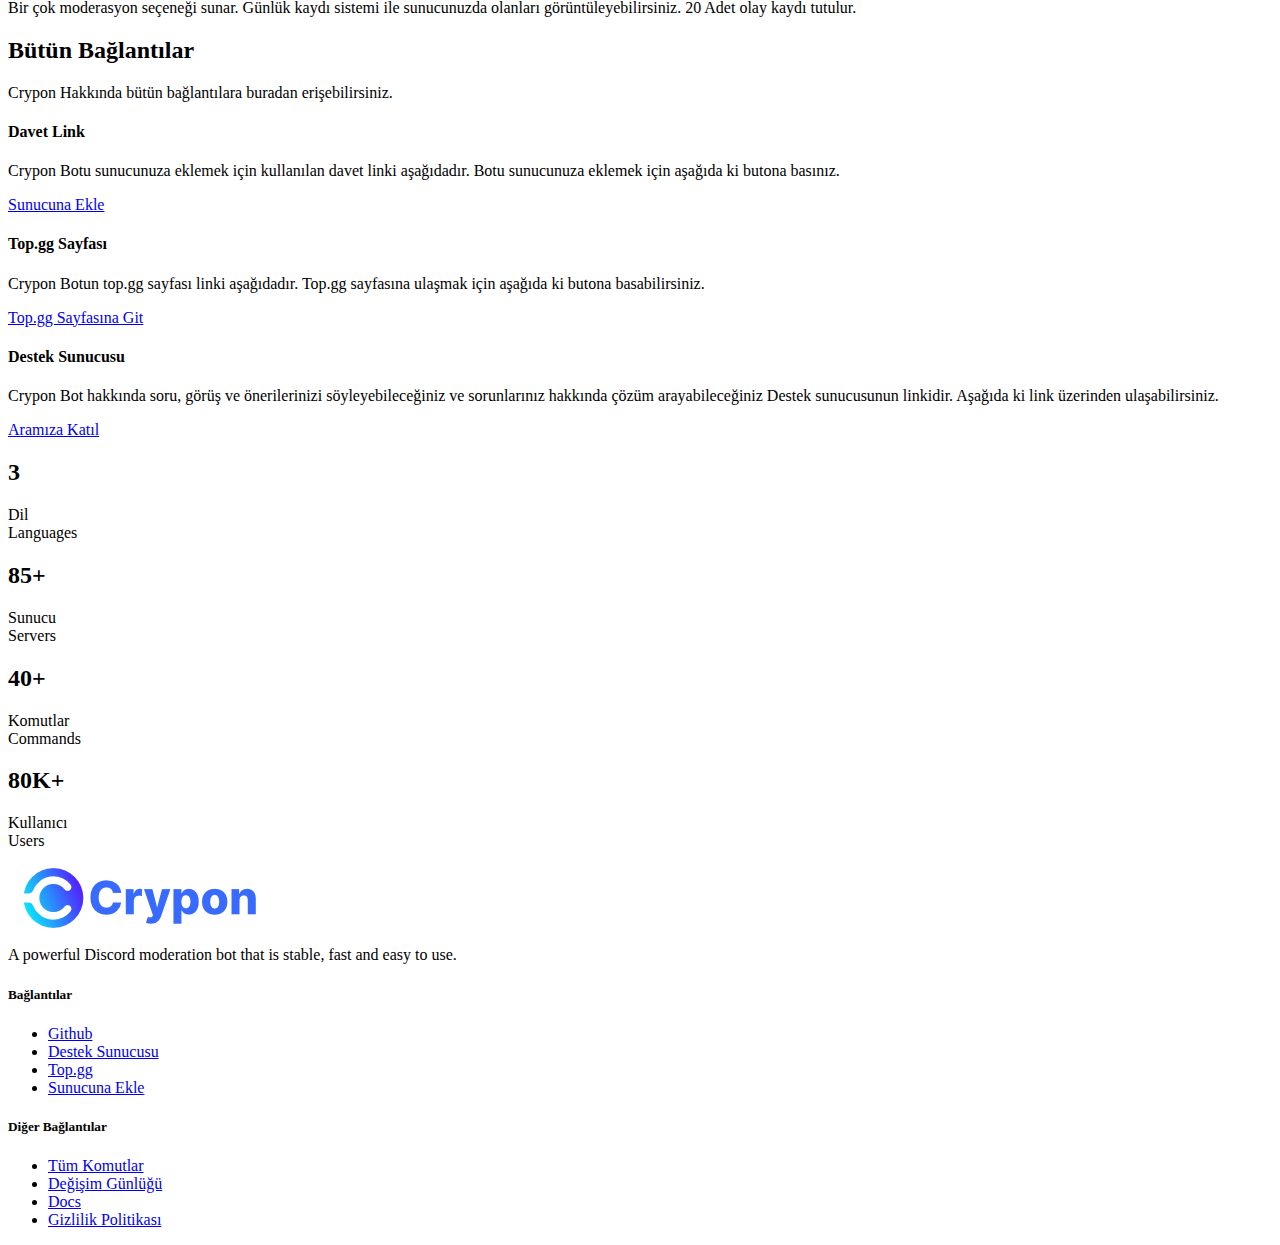
==== commit d27d699f: "Update index.html" ====
--- a/index.html
+++ b/index.html
@@ -131,8 +131,7 @@
 					<i class="ti-mobile"></i>
 					<div class="feature-content">
 						<h4>7/24 Açık</h4>
-						<p>Crypon sunucunuzu her zaman korumak ve işlerinizi her zaman halletmenize yardımcı olmak
-							amacıyla 7/24 açık kalır. </p>
+						<p>Crypon sunucunuzu her zaman korumak ve işlerinizi her zaman halletmenize yardımcı olmak için hiç bir kesinti olmadan çalışır. %99 Uptime.</p>
 					</div>
 				</div>
 				<!-- feature -->
@@ -240,21 +239,21 @@
 				</div>
 				<div class="col-sm-6 col-md-6 col-lg-3">
 					<div class="fact">
-						<h2>90+</h2>
+						<h2>85+</h2>
 						<p>Sunucu <br> Servers</p>
 						<i class="ti-panel"></i>
 					</div>
 				</div>
 				<div class="col-sm-6 col-md-6 col-lg-3">
 					<div class="fact">
-						<h2>30+</h2>
+						<h2>40+</h2>
 						<p>Komutlar <br> Commands</p>
 						<i class="ti-stats-up"></i>
 					</div>
 				</div>
 				<div class="col-sm-6 col-md-6 col-lg-3">
 					<div class="fact">
-						<h2>30K+</h2>
+						<h2>80K+</h2>
 						<p>Kullanıcı <br> Users</p>
 						<i class="ti-user"></i>
 					</div>
